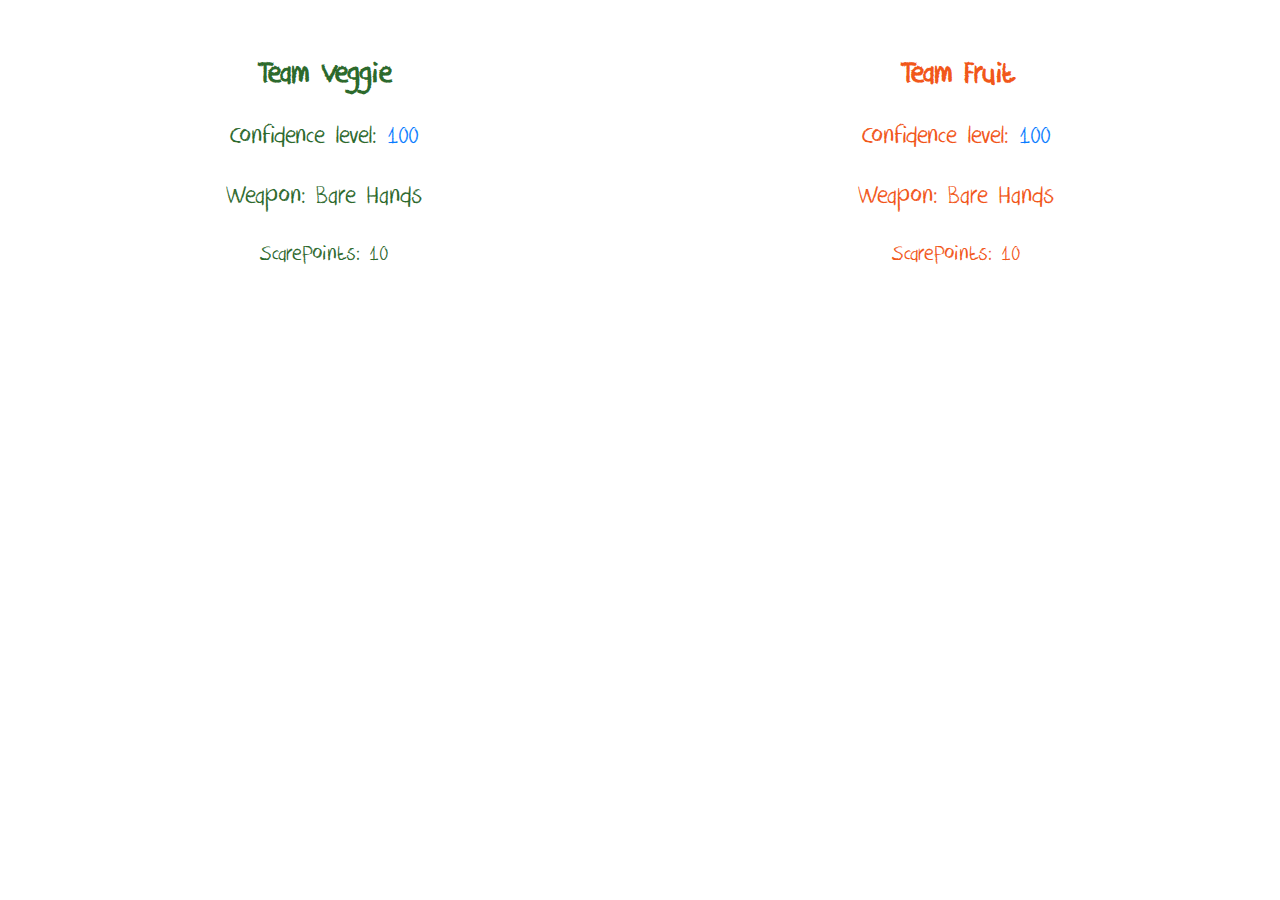
==== index.html @ 85ef8ca8 "renamed html file" ====
<!DOCTYPE html>
<html lang="en">

<head>
    <meta charset="UTF-8">
    <meta name="viewport" content="width=device-width, initial-scale=1.0">
    <meta http-equiv="X-UA-Compatible" content="ie=edge">
    <title>Game</title>
    <link rel="stylesheet" href="game.css">
</head>

<body>
    <div id="main">

        <div id="player1">
            <img src="img/veggie_big.png" alt="" id="bigVeggiePic">
            
            <h1>Team Veggie</h1>
            <h2>Confidence level: <span id="veggieConfidenceLevel">100</span> </h2>
            <h2>Weapon: <span id="veggieWeaponName">Bare Hands</span></h2>
            <h3>ScarePoints: <span id="veggieWeaponPoint">10</span></h3>
        </div>

        <div id="gameboard"></div>

        <div id="player2">
            <img src="img/fruit_big.png" alt="" id="bigFruitPic">
            <h1>Team Fruit</h1>
            <h2>Confidence level:<span id="fruitsConfidenceLevel"> 100</span></h2>
            <h2>Weapon: <span id="fruitWeaponName">Bare Hands</span></h2>
            <h3>ScarePoints: <span id="fruitWeaponPoint">10</span></h3>
        </div>

    </div>
    <script src="https://code.jquery.com/jquery-3.4.1.js"
        integrity="sha256-WpOohJOqMqqyKL9FccASB9O0KwACQJpFTUBLTYOVvVU=" crossorigin="anonymous"></script>
    <script src="game.js"></script>

</body>

</html>
---- game.css ----
@font-face {
  
    font-family: Crayon;
    src: url("../style/font/DK Crayon Crumble.ttf");
  }

#main {
    display: flex;
}



#gameboard {
    width: auto; 
    height: 600px;
    
    margin: auto; 
    
    flex-shrink: 0;
}

#player1, #player2 {
  
    flex-grow: 1;
}

#player1 img, #player2 img {
    width: 250px;
}

#player2 img {
    margin-bottom: 15px;
    width: 260px;
}

.row {
    width: auto;
    height: 60px;
 
}
.square {
    
    width: 60px;
    height: 60px;
    margin: 0px;
    display: inline-block;
    border: 1px solid #F6CD8B;
    box-sizing: border-box;
    
}

.mainTile {
    width: 58px;
    height: 58px;
}

.character {
    height: 58px;
}

#player1, #player2 {
text-align: center;
font-family: Crayon;

font-weight: normal;
font-size: 1.15em;

}

#player1 {
    color: rgba(14, 85, 14, 0.897);
  
}

#player2 {
    color: rgba(240, 70, 3, 0.918);
}

#fruitsConfidenceLevel, #veggieConfidenceLevel {
    color: rgb(7, 123, 255);
}

h1{
    font-size: 32px;
    font-weight: bold;
}

h2, h3 {
    font-weight: normal;
}

h3{
    font-size: 1.3em;
}

/*
 * Shake animation
*/
@-webkit-keyframes shake {
    0%, 100% {-webkit-transform: translateX(0);}
    10%, 30%, 50%, 70%, 90% {-webkit-transform: translateX(-10px);}
    20%, 40%, 60%, 80% {-webkit-transform: translateX(10px);}
}
@keyframes shake {
    0%, 100% {transform: translateX(0);}
    10%, 30%, 50%, 70%, 90% {transform: translateX(-10px);}
    20%, 40%, 60%, 80% {transform: translateX(10px);}
}
.shake {
    -webkit-animation-name: shake;
    animation-name: shake;
    animation-duration: 1s; 
}
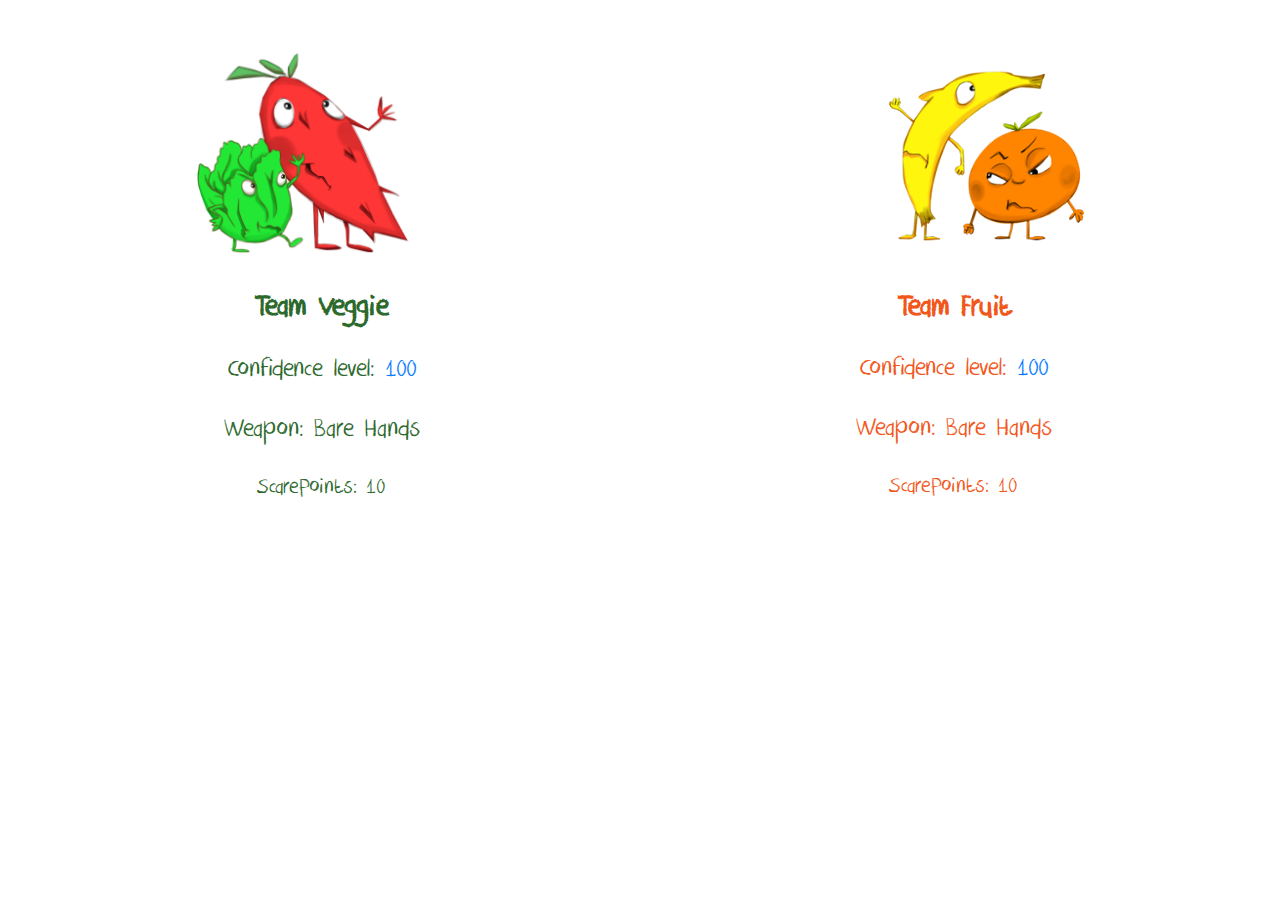
==== commit 26d50c04: "renaming images" ====
--- a/index.html
+++ b/index.html
@@ -13,7 +13,7 @@
     <div id="main">
 
         <div id="player1">
-            <img src="img/veggie_big.png" alt="" id="bigVeggiePic">
+            <img src="img/veggie_big.PNG" alt="" id="bigVeggiePic">
             
             <h1>Team Veggie</h1>
             <h2>Confidence level: <span id="veggieConfidenceLevel">100</span> </h2>
@@ -24,7 +24,7 @@
         <div id="gameboard"></div>
 
         <div id="player2">
-            <img src="img/fruit_big.png" alt="" id="bigFruitPic">
+            <img src="img/fruit_big.PNG" alt="" id="bigFruitPic">
             <h1>Team Fruit</h1>
             <h2>Confidence level:<span id="fruitsConfidenceLevel"> 100</span></h2>
             <h2>Weapon: <span id="fruitWeaponName">Bare Hands</span></h2>
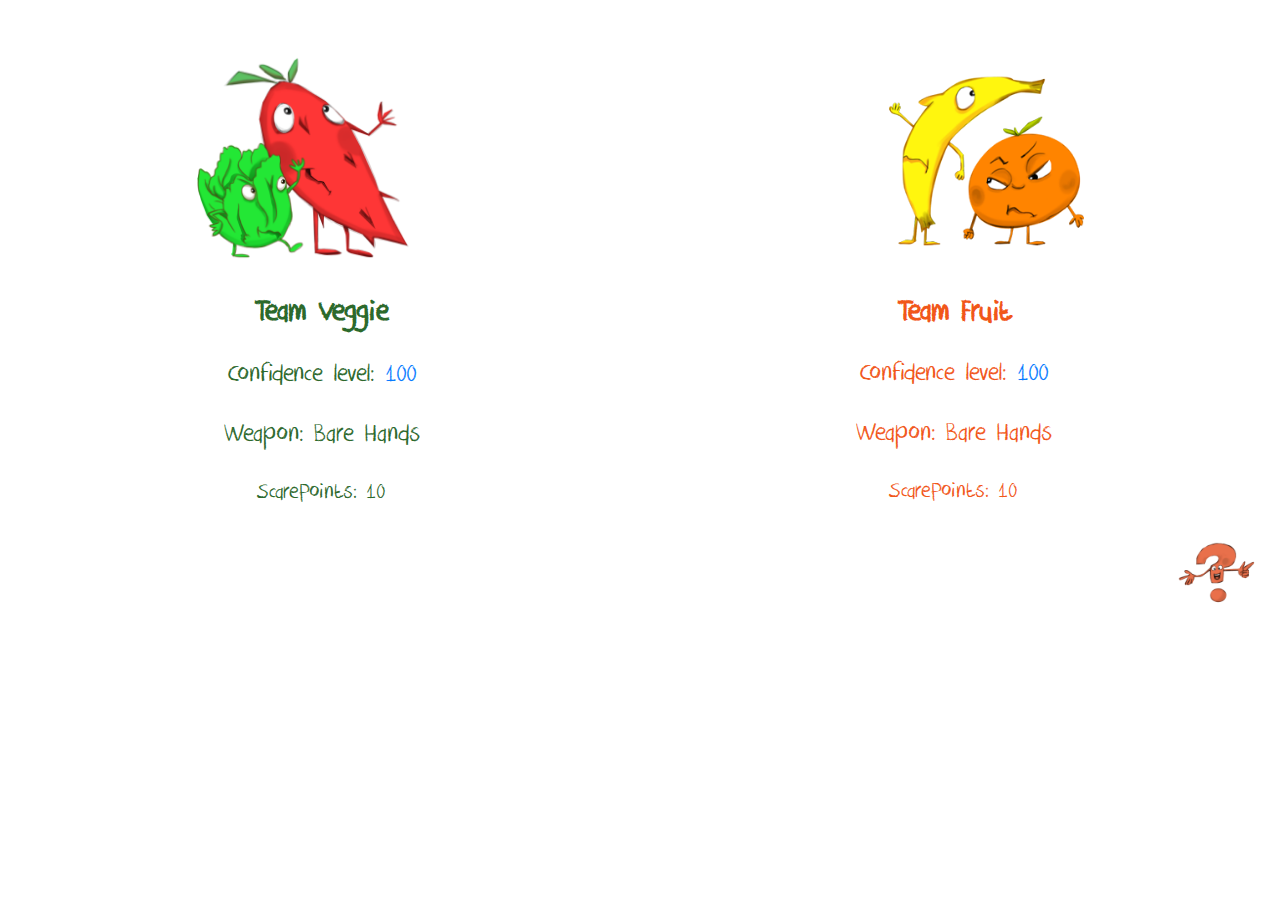
==== commit d3b1649a: "added modal with game instructions" ====
--- a/index.html
+++ b/index.html
@@ -29,6 +29,22 @@
             <h2>Confidence level:<span id="fruitsConfidenceLevel"> 100</span></h2>
             <h2>Weapon: <span id="fruitWeaponName">Bare Hands</span></h2>
             <h3>ScarePoints: <span id="fruitWeaponPoint">10</span></h3>
+
+            <button id=modalOpenBtn></button>
+        </div>
+
+    </div>
+
+    <div class="modalDiv">
+        <div class="modalContent">
+            <span id="modalCloseBtn">&times;</span>
+            <p>The objective of the game is to be the king of the Farm with your Fruit or Veggie team by being very scary and chasing the other team away.<br>
+                    When it’s your turn move around the map by clicking on one of the highlighted tiles  and pick up the scariest object before the battle begins! 
+                    There are obstacles on the map which you can't pass.
+                    Watch out, there’s also a black hole which will randomly replace your character if you step in it.<br>
+                    The battle begins when the teams get next to each other vertically or horizontally.
+                    In the battle mode you can decide to be brave and scare the enemy, or hide, in which case you lose 50% less confidence points during the enemy's next scare.
+                    </p>
         </div>
 
     </div>
--- a/game.css
+++ b/game.css
@@ -1,13 +1,13 @@
 @font-face {
   
     font-family: Crayon;
-    src: url("../style/font/DK Crayon Crumble.ttf");
+    src: url("style/font/DK Crayon Crumble.ttf");
   }
 
 #main {
     display: flex;
-}
-
+   
+}
 
 
 #gameboard {
@@ -64,8 +64,19 @@
 
 font-weight: normal;
 font-size: 1.15em;
-
-}
+margin: 5px 15px;
+}
+
+
+
+#winnerMessage {
+    text-align: center;
+    font-family: Crayon;
+    font-weight: normal;
+    font-size: 42px;
+    color: #ed6464;
+}
+
 
 #player1 {
     color: rgba(14, 85, 14, 0.897);
@@ -89,8 +100,153 @@
     font-weight: normal;
 }
 
-h3{
+h3 {
     font-size: 1.3em;
+}
+
+#modalOpenBtn {
+    float: right;
+    background: url('img/modal_img.png');
+    background-size: 80px;
+    background-repeat: no-repeat;
+    height: 80px;
+    width: 80px;
+    text-decoration: none;
+    border: none;
+    transition: all .2s ease-in-out; 
+
+}
+
+#modalOpenBtn:hover { 
+    transform: scale(1.2); 
+    cursor: pointer;
+}
+
+#modalOpenBtn:focus {
+    outline: 0;
+}
+/* MODAL STYLING */
+
+.modalDiv {
+    display: none;
+    position: fixed;
+    z-index: 1;
+    left: 0;
+    top: 0;
+    height: 100%;
+    width: 100%;
+   
+    background-color: rgba(0, 0, 0, 0.5);
+}
+
+.modalContent {
+    background-color: antiquewhite;
+    margin: 10% auto;
+    padding: 20px;
+    width: 60%;
+    box-shadow: 0 5px 8px 0 rgba(0,0,0,0.2), 
+    0 7px 20px 0 rgba(0,0,0,0.17);
+    border-radius: 3px;
+    font-family: Crayon;
+    /* text-transform: uppercase; */
+    font-size: 1.2em;
+}
+
+#modalCloseBtn {
+    color: #ccc;
+    float: right;
+    font-size: 26px;
+}
+
+#modalCloseBtn:hover, #modalCloseBtn:focus {
+    cursor: pointer;
+    text-decoration: none;
+    color: black;
+}
+
+#veggieBtnDiv {
+    text-align: right;
+    margin-right: 30px;
+    padding-top: 30px;
+}
+
+#fruitBtnDiv {
+    text-align: left;
+    margin-left: 60px;
+    padding-top: 30px;
+}
+
+
+.btn, .btn:hover  {
+    border: medium none !important;
+    width: 100px;
+    height: 40px;
+    color: transparent;
+    cursor: pointer;
+}
+
+.btn:focus {
+    outline:0;
+}
+
+#veggieAttackBtn, #fruitAttackBtn {
+        background: url('img/scare_btn.png') 0 0 transparent;
+        background-size: 100px;
+        background-repeat: no-repeat;
+}
+
+#veggieAttackBtn:hover, #fruitAttackBtn:hover {
+    background: url("img/scare_btn_hover.png") 0 0 transparent;
+    background-size: 100px;
+    background-repeat: no-repeat;
+  
+}
+
+#veggieAttackBtn:focus, #fruitAttackBtn:focus {
+    background: url("img/scare_btn_pressed.png") 0 0 transparent;
+    background-size: 100px;
+    background-repeat: no-repeat;
+  
+}
+
+#veggieDefendBtn, #fruitDefendBtn {
+    background: url('img/hide_btn.png') 0 0 transparent;
+    background-repeat: no-repeat;
+    background-size: 100px;
+}
+
+#veggieDefendBtn:hover, #fruitDefendBtn:hover {
+    background: url('img/hide_btn_hover.png') 0 0 transparent;
+    background-repeat: no-repeat;
+    background-size: 100px;
+}
+
+#veggieDefendBtn:focus, #fruitDefendBtn:focus {
+    background: url('img/hide_btn_pressed.png') 0 0 transparent;
+    background-repeat: no-repeat;
+    background-size: 100px;
+}
+
+#playAgainBtn {
+    background: url('img/play_again_btn.png') 0 0 transparent;
+    background-repeat: no-repeat;
+    background-size: 150px;
+    width: 150px;
+    height: 60px;
+   
+}
+
+#playAgainBtn:hover {
+    background: url('img/play_again_btn_hover.png') 0 0 transparent;
+    background-repeat: no-repeat;
+    background-size: 150px;
+}
+
+#playAgainBtn:focus {
+    background: url('img/play_again_btn_pressed.png') 0 0 transparent;
+    background-repeat: no-repeat;
+    background-size: 150px;
+
 }
 
 /*
@@ -110,4 +266,30 @@
     -webkit-animation-name: shake;
     animation-name: shake;
     animation-duration: 1s; 
-}+}
+
+.grow {
+    transform: scale(1.15);
+}
+
+#veggieAttackBtn, #veggieDefendBtn {
+    margin-right: 10px;
+}
+
+#fruitAttackBtn, #fruitDefendBtn {
+    margin-right: 10px;
+}
+
+#winnerImgDiv {
+   
+    text-align: center;
+    background-image: url('img/fireworks2.gif');
+    background-repeat: no-repeat;
+    background-attachment: fixed;
+    background-position: 70% 20%;
+}
+
+#playAgainDiv {
+   
+    text-align: center;
+}
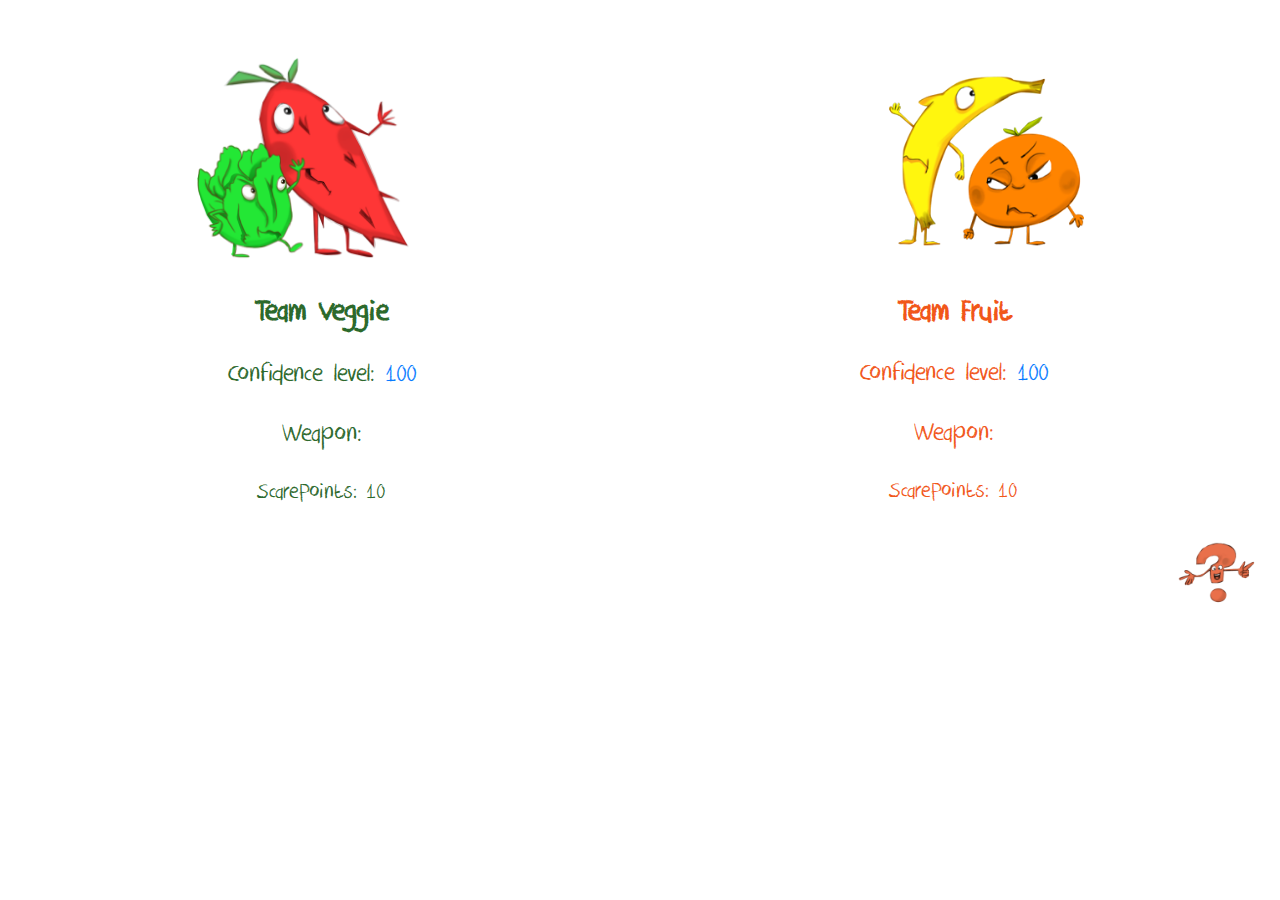
==== commit 093868e8: "PlayAgain functionality fixed" ====
--- a/index.html
+++ b/index.html
@@ -17,7 +17,7 @@
             
             <h1>Team Veggie</h1>
             <h2>Confidence level: <span id="veggieConfidenceLevel">100</span> </h2>
-            <h2>Weapon: <span id="veggieWeaponName">Bare Hands</span></h2>
+            <h2>Weapon: <span id="veggieWeaponName"></span></h2>
             <h3>ScarePoints: <span id="veggieWeaponPoint">10</span></h3>
         </div>
 
@@ -27,7 +27,7 @@
             <img src="img/fruit_big.PNG" alt="" id="bigFruitPic">
             <h1>Team Fruit</h1>
             <h2>Confidence level:<span id="fruitsConfidenceLevel"> 100</span></h2>
-            <h2>Weapon: <span id="fruitWeaponName">Bare Hands</span></h2>
+            <h2>Weapon: <span id="fruitWeaponName"></span></h2>
             <h3>ScarePoints: <span id="fruitWeaponPoint">10</span></h3>
 
             <button id=modalOpenBtn></button>
--- a/game.css
+++ b/game.css
@@ -118,8 +118,9 @@
 }
 
 #modalOpenBtn:hover { 
+    cursor: pointer;
     transform: scale(1.2); 
-    cursor: pointer;
+    
 }
 
 #modalOpenBtn:focus {
@@ -155,7 +156,7 @@
 #modalCloseBtn {
     color: #ccc;
     float: right;
-    font-size: 26px;
+    font-size: 36px;
 }
 
 #modalCloseBtn:hover, #modalCloseBtn:focus {
@@ -189,16 +190,35 @@
     outline:0;
 }
 
-#veggieAttackBtn, #fruitAttackBtn {
-        background: url('img/scare_btn.png') 0 0 transparent;
+/* #veggieAttackBtn,
+#fruitAttackBtn,
+#veggieAttackBtn:hover,
+#fruitAttackBtn:hover,
+#veggieAttackBtn:focus,
+#fruitAttackBtn:focus,
+#veggieDefendBtn,
+#fruitDefendBtn,
+#veggieDefendBtn:hover,
+#fruitDefendBtn:hover,
+#veggieDefendBtn:focus,
+#fruitDefendBtn:focus,
+#playAgainBtn,
+#playAgainBtn:hover,
+#playAgainBtn:focus {
         background-size: 100px;
         background-repeat: no-repeat;
+} */
+
+#veggieAttackBtn, #fruitAttackBtn {
+    background: url('img/scare_btn.png') 0 0 transparent;
+    background-size: 100px;
+    background-repeat: no-repeat;
 }
 
 #veggieAttackBtn:hover, #fruitAttackBtn:hover {
     background: url("img/scare_btn_hover.png") 0 0 transparent;
     background-size: 100px;
-    background-repeat: no-repeat;
+    background-repeat: no-repeat; 
   
 }
 
@@ -211,20 +231,20 @@
 
 #veggieDefendBtn, #fruitDefendBtn {
     background: url('img/hide_btn.png') 0 0 transparent;
-    background-repeat: no-repeat;
-    background-size: 100px;
+    background-size: 100px;
+    background-repeat: no-repeat;
 }
 
 #veggieDefendBtn:hover, #fruitDefendBtn:hover {
     background: url('img/hide_btn_hover.png') 0 0 transparent;
-    background-repeat: no-repeat;
-    background-size: 100px;
+    background-size: 100px;
+    background-repeat: no-repeat;
 }
 
 #veggieDefendBtn:focus, #fruitDefendBtn:focus {
     background: url('img/hide_btn_pressed.png') 0 0 transparent;
-    background-repeat: no-repeat;
-    background-size: 100px;
+    background-size: 100px;
+    background-repeat: no-repeat;
 }
 
 #playAgainBtn {
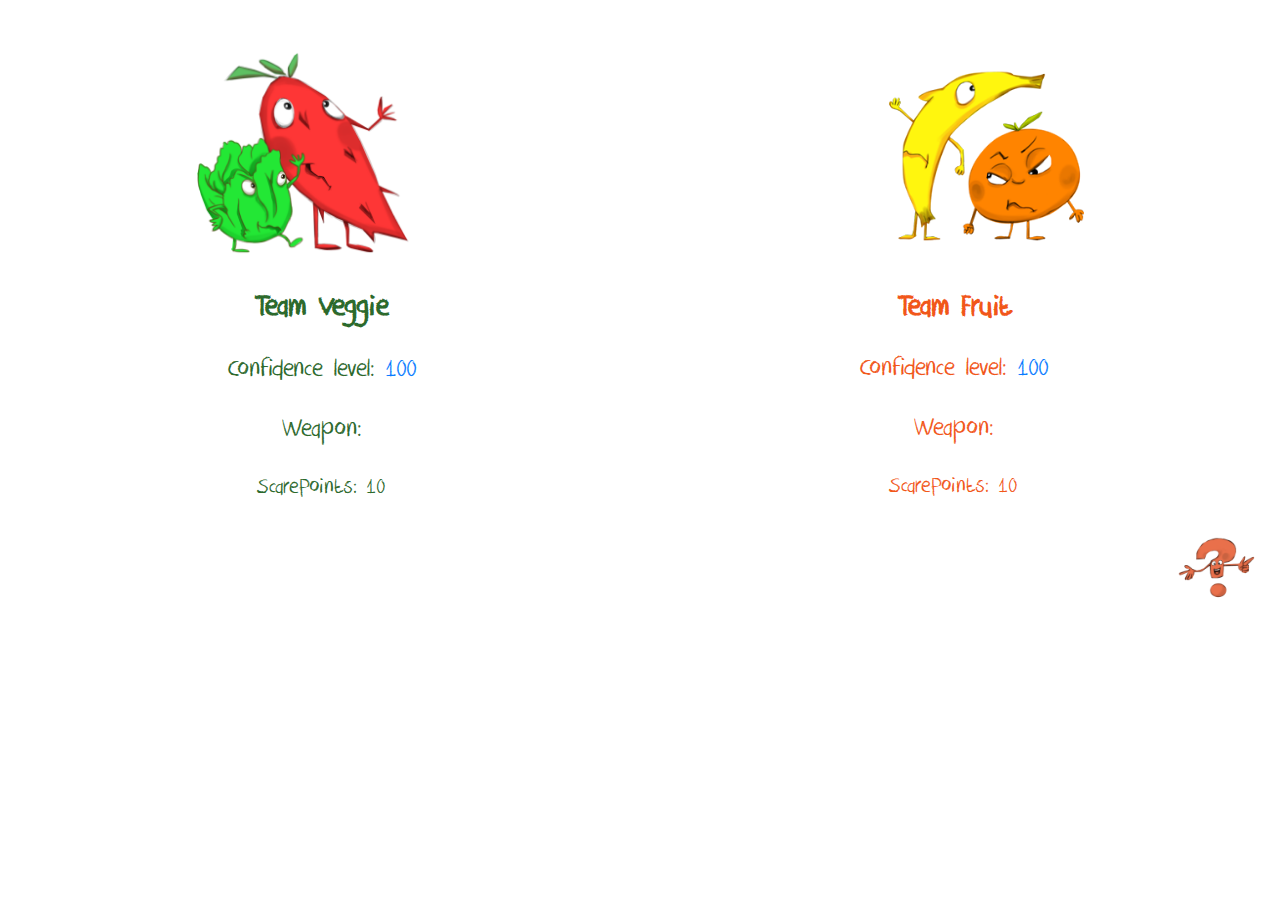
==== commit ccec3d02: "modal updated with images and styling" ====
--- a/index.html
+++ b/index.html
@@ -7,6 +7,7 @@
     <meta http-equiv="X-UA-Compatible" content="ie=edge">
     <title>Game</title>
     <link rel="stylesheet" href="game.css">
+    <link href="https://fonts.googleapis.com/css?family=Coiny&display=swap" rel="stylesheet">
 </head>
 
 <body>
@@ -38,13 +39,28 @@
     <div class="modalDiv">
         <div class="modalContent">
             <span id="modalCloseBtn">&times;</span>
-            <p>The objective of the game is to be the king of the Farm with your Fruit or Veggie team by being very scary and chasing the other team away.<br>
+            <p>The objective of the game is to be the <span id= modalSpan>King of the Farm</span> with your Fruit or Veggie team by being <b>very scary </b>and chasing the other team away.<br>
                     When it’s your turn move around the map by clicking on one of the highlighted tiles  and pick up the scariest object before the battle begins! 
                     There are obstacles on the map which you can't pass.
-                    Watch out, there’s also a black hole which will randomly replace your character if you step in it.<br>
+                    Watch out, there’s also a black hole which will randomly replace your character if you step in it.
+                     <br>
                     The battle begins when the teams get next to each other vertically or horizontally.
-                    In the battle mode you can decide to be brave and scare the enemy, or hide, in which case you lose 50% less confidence points during the enemy's next scare.
-                    </p>
+                    In the battle mode you can decide to be brave and <img src="img/scare_btn.png" alt="" width="55px"> the enemy, or <img src="img/hide_btn.png" alt="" width="55px">, in which case you lose less confidence points during the enemy's next scare.<br>
+                    <figure>
+                        <img src="img/black_hole.png" alt="Black hole">
+                        <figcaption>the black hole!</figcaption>
+                      </figure>
+                      <figure>
+                      <img src="img/grasshopper.png" alt="Grasshopper - the strongest weapon" >
+                      <figcaption>the superweapon</figcaption>
+                    </figure>
+                    <figure>
+                    <img src="img/mole.png" alt="Example of an obstacle">
+                    <figcaption>obstacles have a darker background</figcaption>
+                  </figure>
+                    <!-- <img src="img/black_hole.png" alt="" width="50px"> - the black hole! <img src="img/grasshopper.png" alt="" width="50px"> - the superweapon 
+                    <img src="img/mole.png" alt="" width="50px"> - obstacles have a darker background -->
+                </p>
         </div>
 
     </div>
--- a/game.css
+++ b/game.css
@@ -64,7 +64,7 @@
 
 font-weight: normal;
 font-size: 1.15em;
-margin: 5px 15px;
+margin: 0px 15px;
 }
 
 
@@ -143,7 +143,7 @@
 .modalContent {
     background-color: antiquewhite;
     margin: 10% auto;
-    padding: 20px;
+    padding: 10px 30px;
     width: 60%;
     box-shadow: 0 5px 8px 0 rgba(0,0,0,0.2), 
     0 7px 20px 0 rgba(0,0,0,0.17);
@@ -151,6 +151,7 @@
     font-family: Crayon;
     /* text-transform: uppercase; */
     font-size: 1.2em;
+    color: #652913;
 }
 
 #modalCloseBtn {
@@ -163,6 +164,29 @@
     cursor: pointer;
     text-decoration: none;
     color: black;
+}
+
+#modalSpan {
+    font-family: 'Coiny', cursive;
+    color: rgb(83, 52, 14)
+}
+
+figure {
+    display: inline-block;
+    text-align: center;
+    width: 160px;
+    vertical-align: top;
+}
+
+figure img {
+    border: 2px solid #F6CD8B;
+    width: 50px;
+    
+}
+
+figure figcaption {
+    text-align: center;
+
 }
 
 #veggieBtnDiv {
